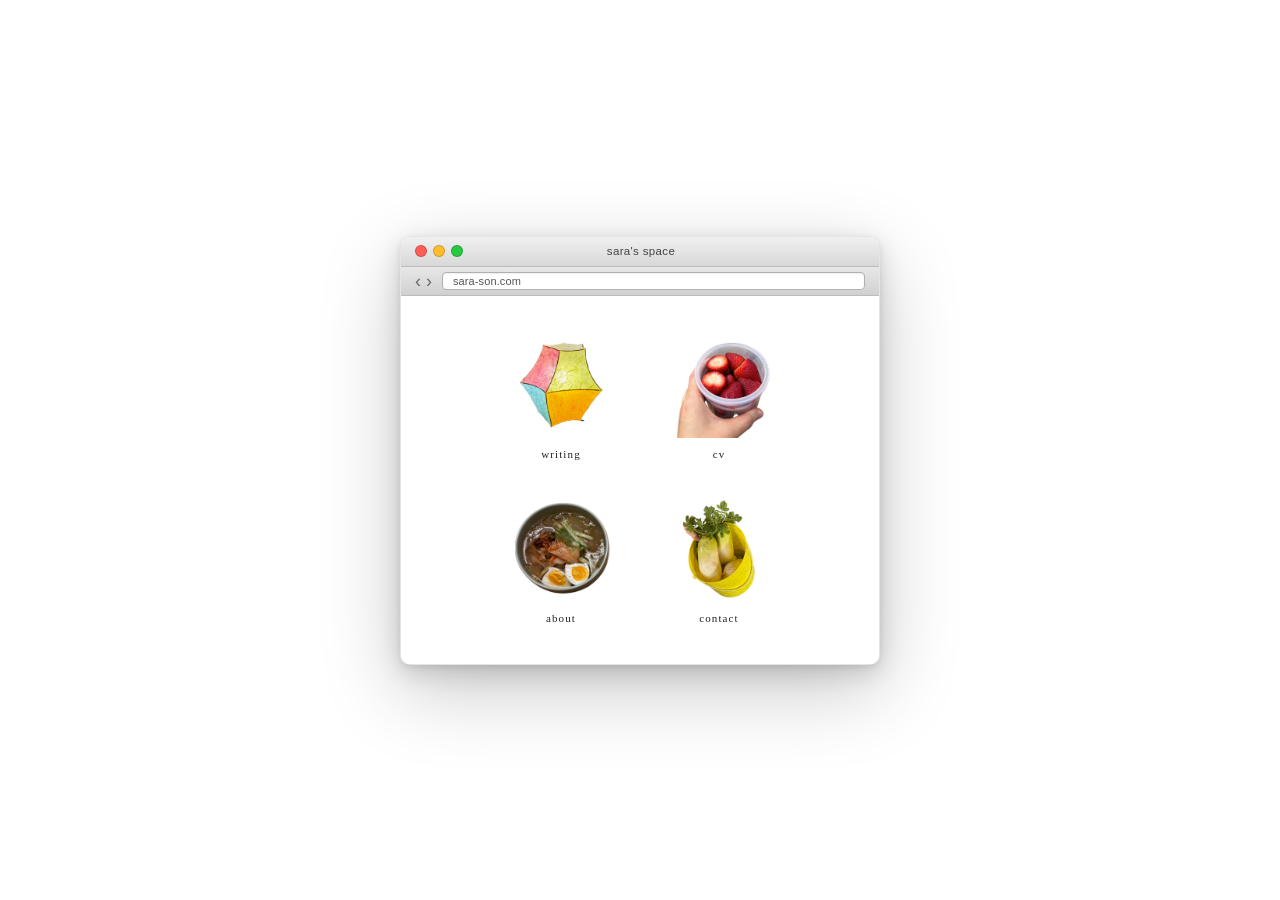
==== index.html @ 658e2860 "homepage done" ====
<!DOCTYPE html>
<html lang="en">
  <head>
    <meta charset="UTF-8">
    <meta name="viewport" content="width=device-width, initial-scale=1.0">
    <title>Sara Son</title>
    <link rel="stylesheet" href="style.css">
  </head>
  <body>

    <main>
      <div class="window">

        <div class="titlebar">
          <div class="btns">
            <div class="btn btn-close"></div>
            <div class="btn btn-min"></div>
            <div class="btn btn-max"></div>
          </div>
          <div class="win-title">sara's space</div>
          <div class="btn-placeholder"></div>
        </div>

        <div class="addressbar">
          <div class="nav-arrows"><span>‹</span><span>›</span></div>
          <div class="address-field">sara-son.com</div>
        </div>

        <div class="window-body">
          <nav class="object-grid">

            <a href="writing.html" class="object-item">
              <div class="object-img">
                <img src="images/hanji.png" alt="hanji lamp">
              </div>
              <span>writing</span>
            </a>

            <a href="cv.html" class="object-item">
              <div class="object-img">
                <img src="images/strawberry.png" alt="strawberries">
              </div>
              <span>cv</span>
            </a>

            <a href="about.html" class="object-item">
              <div class="object-img">
                <img src="images/naengmyeon.png" alt="naengmyeon">
              </div>
              <span>about</span>
            </a>

            <a href="contact.html" class="object-item">
              <div class="object-img">
                <img src="images/radish.png" alt="radish">
              </div>
              <span>contact</span>
            </a>

          </nav>
        </div>

      </div>
    </main>

  </body>
</html>
---- style.css ----
/* reset */
* {
  margin: 0;
  padding: 0;
  box-sizing: border-box;
}

/* page */
body {
  background: #ffffff;
  min-height: 100vh;
  display: flex;
  align-items: center;
  justify-content: center;
  font-family: -apple-system, 'Helvetica Neue', Arial, sans-serif;
}

/* window */
.window {
  width: 480px;
  border-radius: 10px;
  overflow: hidden;
  box-shadow:
    0 24px 80px rgba(0,0,0,0.22),
    0 8px 24px rgba(0,0,0,0.14),
    0 2px 6px rgba(0,0,0,0.08);
  border: 1px solid rgba(0,0,0,0.1);
}

/* title bar */
.titlebar {
  background: linear-gradient(180deg, #f0f0f0 0%, #d8d8d8 100%);
  border-bottom: 1px solid #bbb;
  padding: 8px 14px;
  display: flex;
  align-items: center;
  min-height: 30px;
}

.btns {
  display: flex;
  gap: 6px;
}

.btn {
  width: 12px;
  height: 12px;
  border-radius: 50%;
  border: 0.5px solid rgba(0,0,0,0.18);
  flex-shrink: 0;
}

.btn-close { background: #ff5f57; }
.btn-min   { background: #ffbd2e; }
.btn-max   { background: #28c840; }

.win-title {
  flex: 1;
  text-align: center;
  font-size: 11.5px;
  font-weight: 500;
  color: #444;
  letter-spacing: 0.03em;
}

.btn-placeholder {
  width: 46px;
}

/* address bar */
.addressbar {
  background: linear-gradient(180deg, #e8e8e8 0%, #d0d0d0 100%);
  border-bottom: 1px solid #bbb;
  padding: 5px 14px;
  display: flex;
  align-items: center;
  gap: 10px;
}

.nav-arrows {
  display: flex;
  gap: 5px;
  color: #666;
  font-size: 18px;
  line-height: 1;
  align-items: center;
}

.address-field {
  flex: 1;
  background: #fff;
  border: 1px solid #b0b0b0;
  border-radius: 4px;
  padding: 2px 10px;
  font-size: 11px;
  color: #555;
  letter-spacing: 0.01em;
  box-shadow: inset 0 1px 2px rgba(0,0,0,0.07);
}

/* object grid */
.window-body {
  background: #ffffff;
  padding: 32px 32px 40px;
  display: flex;
  justify-content: center;
}

.object-grid {
  display: grid;
  grid-template-columns: 1fr 1fr;
  gap: 32px 48px;
  text-align: center;
}

/* each object */
.object-item {
  display: flex;
  flex-direction: column;
  align-items: center;
  gap: 10px;
  text-decoration: none;
  color: #222;
}

.object-img {
  width: 110px;
  height: 110px;
  display: flex;
  align-items: center;
  justify-content: center;
}

.object-img img {
  width: 100%;
  height: 100%;
  object-fit: contain;
  transition: transform 0.2s ease;
}

.object-item:hover img {
  transform: scale(1.06);
}

.object-item span {
  font-size: 11px;
  letter-spacing: 0.1em;
  font-family: Georgia, serif;
}
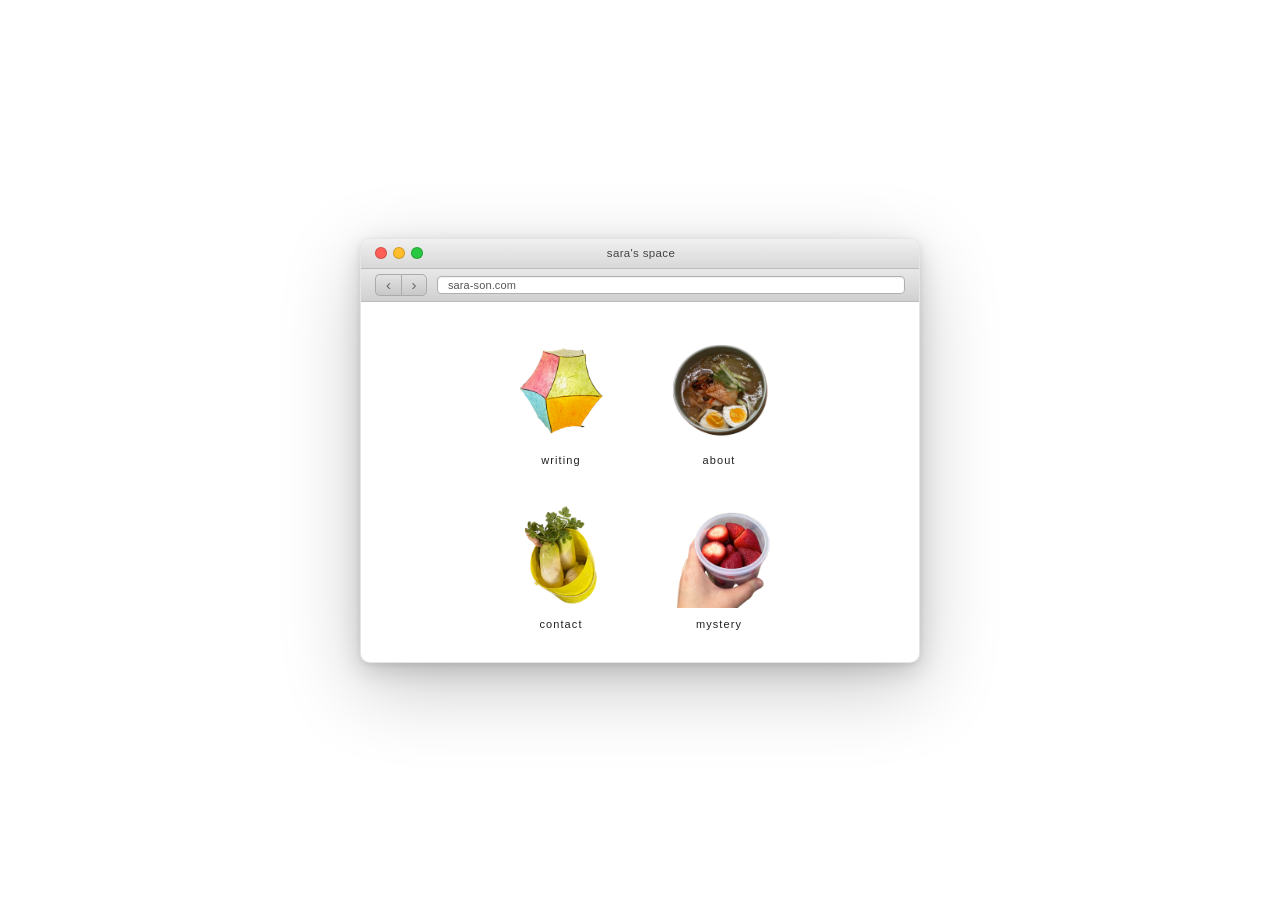
==== commit cf6fb20c: "all pages done, navigation loop complete" ====
--- a/index.html
+++ b/index.html
@@ -22,40 +22,43 @@
         </div>
 
         <div class="addressbar">
-          <div class="nav-arrows"><span>‹</span><span>›</span></div>
+          <div class="nav-arrows">
+            <a href="butter.html">‹</a>
+            <a href="writing.html">›</a>
+        </div>
           <div class="address-field">sara-son.com</div>
         </div>
 
         <div class="window-body">
           <nav class="object-grid">
 
-            <a href="writing.html" class="object-item">
-              <div class="object-img">
-                <img src="images/hanji.png" alt="hanji lamp">
-              </div>
-              <span>writing</span>
-            </a>
+           <a href="writing.html" class="object-item">
+  <div class="object-img">
+    <img src="images/hanji.png" alt="hanji lamp">
+  </div>
+  <span>writing</span>
+</a>
 
-            <a href="cv.html" class="object-item">
-              <div class="object-img">
-                <img src="images/strawberry.png" alt="strawberries">
-              </div>
-              <span>cv</span>
-            </a>
+<a href="about.html" class="object-item">
+  <div class="object-img">
+    <img src="images/naengmyeon.png" alt="naengmyeon">
+  </div>
+  <span>about</span>
+</a>
 
-            <a href="about.html" class="object-item">
-              <div class="object-img">
-                <img src="images/naengmyeon.png" alt="naengmyeon">
-              </div>
-              <span>about</span>
-            </a>
+<a href="contact.html" class="object-item">
+  <div class="object-img">
+    <img src="images/radish.png" alt="radish">
+  </div>
+  <span>contact</span>
+</a>
 
-            <a href="contact.html" class="object-item">
-              <div class="object-img">
-                <img src="images/radish.png" alt="radish">
-              </div>
-              <span>contact</span>
-            </a>
+<a href="butter.html" class="object-item">
+  <div class="object-img">
+    <img src="images/strawberry.png" alt="strawberries">
+  </div>
+  <span>mystery</span>
+</a>
 
           </nav>
         </div>
--- a/style.css
+++ b/style.css
@@ -17,7 +17,7 @@
 
 /* window */
 .window {
-  width: 480px;
+  width: 560px;
   border-radius: 10px;
   overflow: hidden;
   box-shadow:
@@ -27,6 +27,11 @@
   border: 1px solid rgba(0,0,0,0.1);
 }
 
+.window-body.inner-page {
+  max-height: 360px;
+  overflow-y: auto;
+}
+
 /* title bar */
 .titlebar {
   background: linear-gradient(180deg, #f0f0f0 0%, #d8d8d8 100%);
@@ -79,11 +84,44 @@
 
 .nav-arrows {
   display: flex;
-  gap: 5px;
-  color: #666;
-  font-size: 18px;
-  line-height: 1;
-  align-items: center;
+  gap: 0px;
+}
+
+.nav-arrows a,
+.nav-arrows span {
+  width: 26px;
+  height: 22px;
+  display: flex;
+  align-items: center;
+  justify-content: center;
+  font-size: 15px;
+  color: #444;
+  background: linear-gradient(180deg, #e2e2e2 0%, #c8c8c8 100%);
+  border: 1px solid #aaa;
+  cursor: pointer;
+  text-decoration: none;
+  transition: background 0.15s ease;
+}
+
+.nav-arrows a:first-child,
+.nav-arrows span:first-child {
+  border-radius: 5px 0 0 5px;
+  border-right: none;
+}
+
+.nav-arrows a:last-child,
+.nav-arrows span:last-child {
+  border-radius: 0 5px 5px 0;
+}
+
+.nav-arrows a:hover {
+  background: linear-gradient(180deg, #d0d0d0 0%, #b8b8b8 100%);
+  color: #111;
+}
+
+.nav-arrows span.dim {
+  color: #bbb;
+  cursor: default;
 }
 
 .address-field {
@@ -104,6 +142,14 @@
   padding: 32px 32px 40px;
   display: flex;
   justify-content: center;
+  height: 360px;
+  overflow-y: auto;
+}
+
+.window-body.inner-page {
+  flex-direction: column;
+  justify-content: flex-start;
+  align-items: flex-start;
 }
 
 .object-grid {
@@ -145,5 +191,184 @@
 .object-item span {
   font-size: 11px;
   letter-spacing: 0.1em;
-  font-family: Georgia, serif;
+  font-family: -apple-system, 'Helvetica Neue', Arial, sans-serif;
+}
+
+/* inner pages */
+.inner-page {
+  padding: 40px 48px 52px;
+  display: flex;
+  flex-direction: column;
+  gap: 24px;
+}
+
+.inner-page h1 {
+  font-size: 12px;
+  font-weight: normal;
+  letter-spacing: 0.1em;
+  font-family: -apple-system, 'Helvetica Neue', Arial, sans-serif;
+  color: #999;
+}
+
+.contact-links {
+  display: flex;
+  flex-direction: column;
+  gap: 12px;
+}
+
+.contact-links a {
+  font-size: 13px;
+  font-family: -apple-system, 'Helvetica Neue', Arial, sans-serif;
+  color: #111;
+  text-decoration: none;
+  letter-spacing: 0.04em;
+}
+
+.contact-links a:hover {
+  text-decoration: underline;
+}
+
+/* make back arrow clickable */
+.nav-arrows a {
+  color: #666;
+  text-decoration: none;
+}
+
+.contact-label {
+  font-size: 13px;
+  color: #999;
+  margin-right: 6px;
+}
+
+
+/* about layout */
+.about-layout {
+  display: flex;
+  flex-direction: column;
+  gap: 24px;
+  align-items: flex-start;
+}
+
+.about-photo {
+  width: 180px;
+}
+
+.about-photo img {
+  width: 100%;
+  display: block;
+}
+
+.about-bio {
+  display: flex;
+  flex-direction: column;
+  gap: 14px;
+}
+
+.about-bio p {
+  font-size: 12.5px;
+  line-height: 1.75;
+  color: #222;
+}
+
+/* about photo */
+.about-photo {
+  width: 160px;
+  margin-top: 8px;
+  margin-bottom: 8px;
+}
+
+.about-photo img {
+  width: 100%;
+  display: block;
+}
+
+/* bio tree */
+.bio-tree {
+  display: flex;
+  flex-direction: column;
+  gap: 12px;
+}
+
+.tree-item {
+  display: flex;
+  flex-direction: column;
+  gap: 4px;
+}
+
+.tree-toggle {
+  display: flex;
+  align-items: center;
+  gap: 6px;
+  cursor: pointer;
+  user-select: none;
+}
+
+.tree-arrow {
+  font-size: 9px;
+  color: #888;
+  width: 12px;
+  transition: transform 0.15s ease;
+}
+
+.tree-arrow.open {
+  transform: rotate(90deg);
+}
+
+.tree-label {
+  font-size: 12px;
+  color: #111;
+  font-weight: 500;
+  letter-spacing: 0.04em;
+}
+
+.tree-content {
+  padding-left: 18px;
+  font-size: 12px;
+  color: #444;
+  line-height: 1.7;
+  border-left: 1px solid #e0e0e0;
+  margin-left: 5px;
+  padding-top: 4px;
+  padding-bottom: 2px;
+}
+
+.bio-intro {
+  font-size: 12px;
+  line-height: 1.7;
+  color: #444;
+}
+
+.tree-content a {
+  color: #111;
+  text-decoration: underline;
+  text-underline-offset: 3px;
+}
+
+.tree-content a:hover {
+  color: #555;
+}
+
+.photo-credit {
+  font-size: 10px;
+  color: #aaa;
+  margin-top: -8px;
+}
+
+.butter-wrap {
+  display: flex;
+  flex-direction: column;
+  align-items: center;
+  gap: 16px;
+  width: 100%;
+}
+
+.butter-wrap img {
+  width: 220px;
+}
+
+.butter-caption {
+  font-size: 12px;
+  color: #444;
+  letter-spacing: 0.04em;
+  text-align: center;
 }
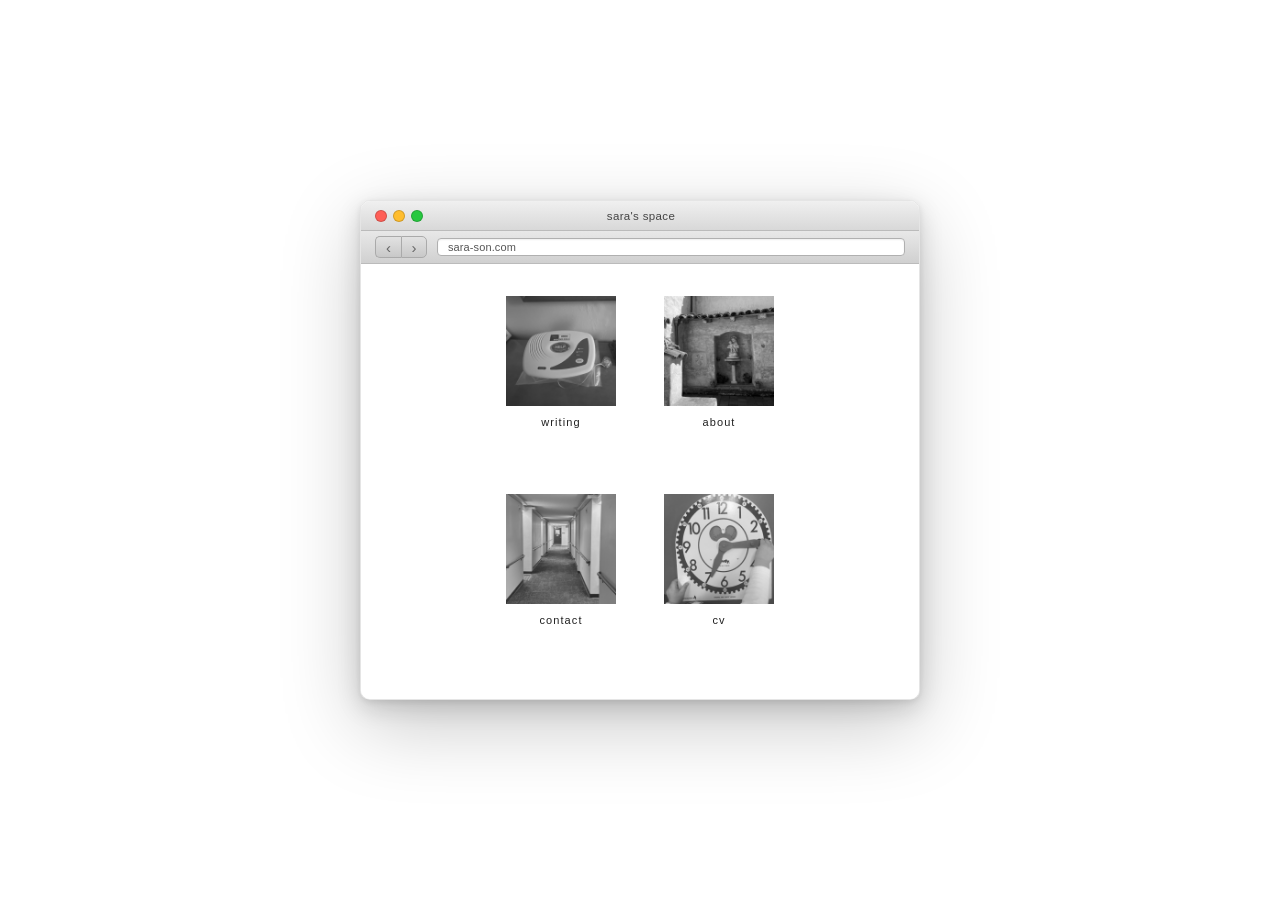
==== commit 149be128: "updated author, photos, added cv page, etc" ====
--- a/index.html
+++ b/index.html
@@ -3,11 +3,54 @@
   <head>
     <meta charset="UTF-8">
     <meta name="viewport" content="width=device-width, initial-scale=1.0">
-    <title>Sara Son</title>
+
+    <title>Sara Son | Poet, Writer, and Educator</title>
+    <meta name="description" content="Sara Son is a writer, educator, and PhD student in English at UCLA studying technology, religion, and labor.">
+    <link rel="canonical" href="https://sara-son.com/">
+
+    <!-- open graph and social sharing -->
+    <meta property="og:type" content="website">
+    <meta property="og:title" content="Sara Son | Poet, Writer, and Educator">
+    <meta property="og:description" content="Sara Son is a writer, educator, and PhD student in English at UCLA studying technology, religion, and labor.">
+    <meta property="og:url" content="https://sara-son.com/">
+    <meta property="og:image" content="https://sara-son.com/images/sara-portrait.jpg">
+
+    <link rel="icon" href="favicon.ico">
     <link rel="stylesheet" href="style.css">
+
+    <!-- json person schema -->
+    <script type="application/ld+json">
+    {
+      "@context": "https://schema.org",
+      "@type": "Person",
+      "name": "Sara Son",
+      "url": "https://sara-son.com/",
+      "mainEntityOfPage": "https://sara-son.com/about",
+      "jobTitle": "Poet, Writer",
+      "alumniOf": [
+        {"@type": "CollegeOrUniversity", "name": "Johns Hopkins University"},
+        {"@type": "CollegeOrUniversity", "name": "University of California, Irvine"},
+        {"@type": "CollegeOrUniversity", "name": "University of California, Los Angeles"}
+      ],
+      "sameAs": [
+        "https://www.smokelong.com/people/sara-son/",
+        "https://www.chillsubs.com/profile/saramjson",
+        "https://www.thesunmagazine.org/authors/12206-sara-son",
+        "https://www.thesunmagazine.org/articles/594-hometown-heroes",
+        "https://www.khncenterforthearts.org/resident/sara-son",
+        "https://aaww.org/two-poems-by-sara-son/",
+        "https://dialogist.org/poetry/2023-week-15-sara-son",
+        "https://www.nocontactmag.com/thirty/little-boy-little-house-little-world",
+        "https://muse.jhu.edu/issue/47892",
+        "https://www.humanities.uci.edu/sara-son",
+        "https://www.linkedin.com/in/saramjson",
+        "https://situations.yonsei.ac.kr/img_up/shop_pds/adm135m/articles/situations19-1-06_son_duplicityindecision.pdf"
+      ]
+    }
+    </script>
   </head>
   <body>
-
+    
     <main>
       <div class="window">
 
@@ -23,9 +66,9 @@
 
         <div class="addressbar">
           <div class="nav-arrows">
-            <a href="butter.html">‹</a>
-            <a href="writing.html">›</a>
-        </div>
+  <a onclick="history.back()">‹</a>
+  <a onclick="history.forward()">›</a>
+</div>
           <div class="address-field">sara-son.com</div>
         </div>
 
@@ -34,30 +77,30 @@
 
            <a href="writing.html" class="object-item">
   <div class="object-img">
-    <img src="images/hanji.png" alt="hanji lamp">
+    <img src="images/help.png" alt="help">
   </div>
   <span>writing</span>
 </a>
 
 <a href="about.html" class="object-item">
   <div class="object-img">
-    <img src="images/naengmyeon.png" alt="naengmyeon">
+    <img src="images/fountain.png" alt="fountain">
   </div>
   <span>about</span>
 </a>
 
 <a href="contact.html" class="object-item">
   <div class="object-img">
-    <img src="images/radish.png" alt="radish">
+    <img src="images/hall.png" alt="hall">
   </div>
   <span>contact</span>
 </a>
 
-<a href="butter.html" class="object-item">
+<a href="cv.html" class="object-item">
   <div class="object-img">
-    <img src="images/strawberry.png" alt="strawberries">
+    <img src="images/clock.png" alt="clock">
   </div>
-  <span>mystery</span>
+  <span>cv</span>
 </a>
 
           </nav>
--- a/style.css
+++ b/style.css
@@ -1,4 +1,8 @@
 /* reset */
+html {
+  overflow-x: hidden;
+}
+
 * {
   margin: 0;
   padding: 0;
@@ -13,23 +17,22 @@
   align-items: center;
   justify-content: center;
   font-family: -apple-system, 'Helvetica Neue', Arial, sans-serif;
+  cursor: url('images/cursor-sparkle.png') 16 16, auto;
 }
 
 /* window */
 .window {
+  height: 500px;
   width: 560px;
   border-radius: 10px;
   overflow: hidden;
+  display: flex;
+  flex-direction: column;
   box-shadow:
     0 24px 80px rgba(0,0,0,0.22),
     0 8px 24px rgba(0,0,0,0.14),
     0 2px 6px rgba(0,0,0,0.08);
   border: 1px solid rgba(0,0,0,0.1);
-}
-
-.window-body.inner-page {
-  max-height: 360px;
-  overflow-y: auto;
 }
 
 /* title bar */
@@ -142,7 +145,7 @@
   padding: 32px 32px 40px;
   display: flex;
   justify-content: center;
-  height: 360px;
+  flex: 1;
   overflow-y: auto;
 }
 
@@ -150,6 +153,7 @@
   flex-direction: column;
   justify-content: flex-start;
   align-items: flex-start;
+  overflow-y: auto;
 }
 
 .object-grid {
@@ -307,6 +311,8 @@
   font-size: 9px;
   color: #888;
   width: 12px;
+  display: inline-block;
+  transform: rotate(0deg);
   transition: transform 0.15s ease;
 }
 
@@ -371,4 +377,57 @@
   color: #444;
   letter-spacing: 0.04em;
   text-align: center;
+}
+
+.cv-wrap {
+  display: flex;
+  flex-direction: column;
+  align-items: flex-start;
+  gap: 16px;
+  width: 100%;
+}
+
+.cv-wrap img {
+  width: 220px;
+}
+
+.cv-caption {
+  font-size: 12px;
+  color: #444;
+  letter-spacing: 0.04em;
+  text-align: left;
+}
+
+@media (max-width: 600px) {
+  body {
+    align-items: center;
+    padding: 16px;
+    overflow-x: hidden;
+  }
+
+  .window {
+    width: calc(100vw - 32px);
+    min-width: calc(100vw - 32px);
+  }
+
+  .window-body {
+    min-height: unset;
+  }
+
+  .object-grid {
+    gap: 24px 32px;
+  }
+
+  .object-img {
+    width: 80px;
+    height: 80px;
+  }
+
+  .about-photo {
+    max-width: 100%;
+  }
+
+  .about-photo img {
+    max-width: 100%;
+  }
 }
